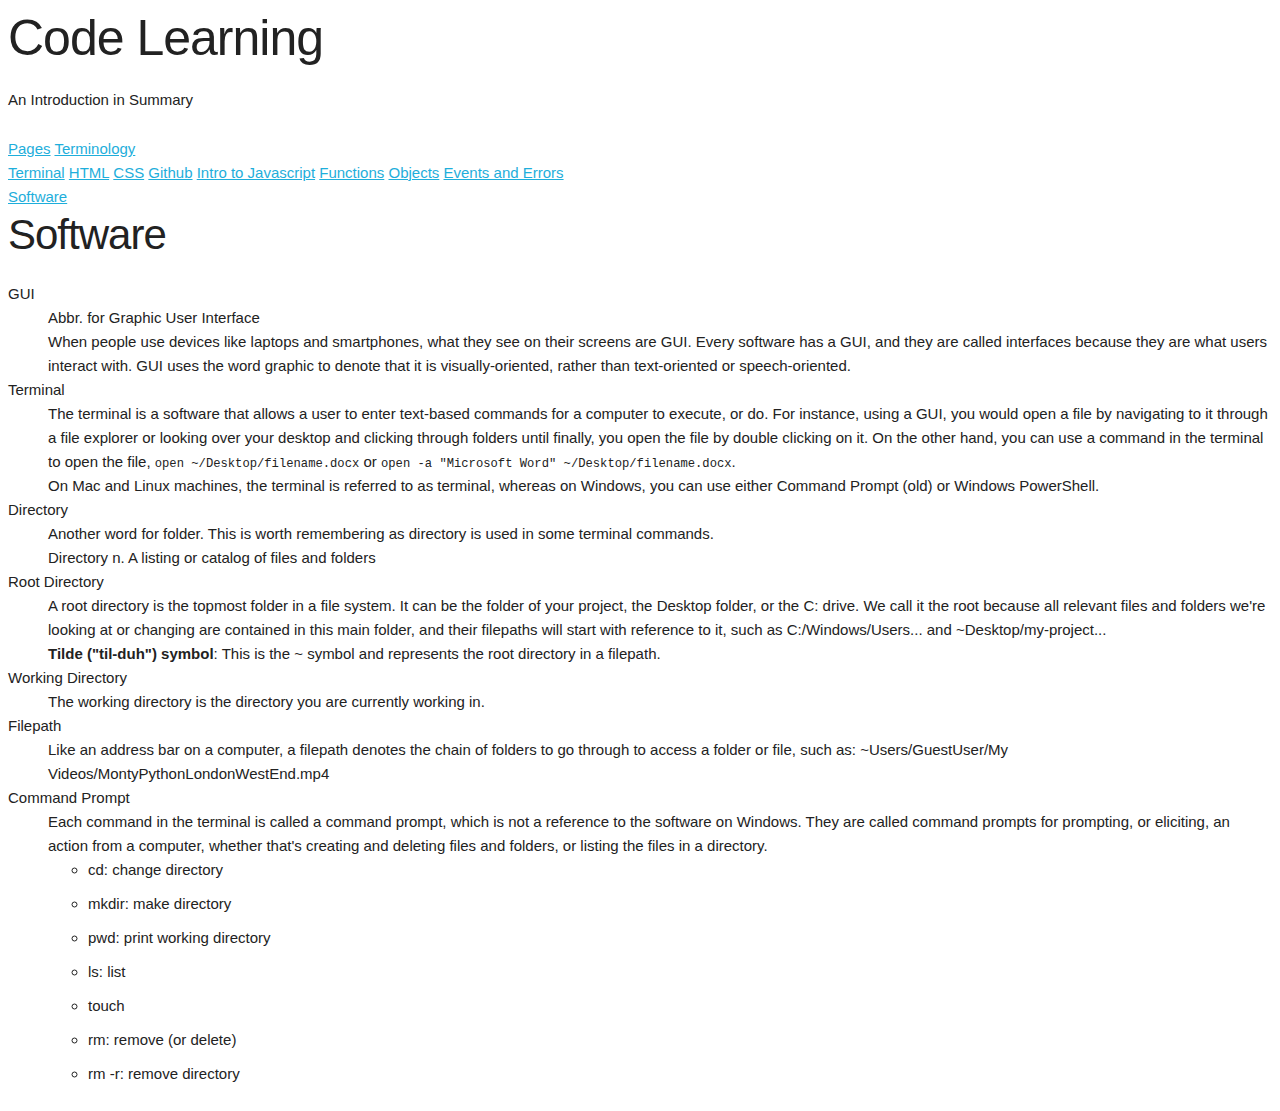
==== webpages/index.html @ c03edb23 "WIP webpage versions of text notes" ====
<!DOCTYPE html>
<html lang="en">
<head>
    <title>Code Learning</title>
    <meta charset="utf-8" />
    <meta name="viewport" content="width=device-width, initial-scale=1" />
    <link rel="stylesheet" href="css/skeleton.css" />
    <style></style>
</head>
<body>
    <nav>
        <div>
            <h1>Code Learning</h1>
            <p>An Introduction in Summary</p>
        </div>
        <div>
            <a href="#pages">Pages</a>
            <a href="#terminology">Terminology</a>
        </div>
    </nav>
    <main>
        <section id="pages">
            <nav class="section-nav">
                <a href="terminal.html">Terminal</a>
                <a href="html.html">HTML</a>
                <a href="css.html">CSS</a>
                <a href="github.html">Github</a>
                <a href="data-and-variables.html">Intro to Javascript</a>
                <a href="functions.html">Functions</a>
                <a href="objects.html">Objects</a>
                <a href="events-and-errors.html">Events and Errors</a>
            </nav>
        </section>
        <section id="terminology">
            <nav class="section-nav">
                <a href="#software">Software</a>
            </nav>
            <article id="software">
                <h2>Software</h2>
                <dl>
                    <dt>GUI</dt>
                    <dd>Abbr. for Graphic User Interface</dd>
                    <dd>When people use devices like laptops and smartphones, what they see on their screens are GUI. Every software has a GUI, and they are called interfaces because they are what users interact with. GUI uses the word graphic to denote that it is visually-oriented, rather than text-oriented or speech-oriented.</dd>
                    <dt>Terminal</dt>
                    <dd>The terminal is a software that allows a user to enter text-based commands for a computer to execute, or do. For instance, using a GUI, you would open a file by navigating to it through a file explorer or looking over your desktop and clicking through folders until finally, you open the file by double clicking on it. On the other hand, you can use a command in the terminal to open the file, <code class="inline">open ~/Desktop/filename.docx</code> or <code class="inline">open -a "Microsoft Word" ~/Desktop/filename.docx</code>.</dd>
                    <dd>On Mac and Linux machines, the terminal is referred to as terminal, whereas on Windows, you can use either Command Prompt (old) or Windows PowerShell.</dd>
                    <dt>Directory</dt>
                    <dd>Another word for folder. This is worth remembering as directory is used in some terminal commands.</dd>
                    <dd>Directory n. A listing or catalog of files and folders</dd>
                    <dt>Root Directory</dt>
                    <dd>A root directory is the topmost folder in a file system. It can be the folder of your project, the Desktop folder, or the C: drive. We call it the root because all relevant files and folders we're looking at or changing are contained in this main folder, and their filepaths will start with reference to it, such as C:/Windows/Users... and ~Desktop/my-project...</dd>
                    <dd><strong>Tilde ("til-duh") symbol</strong>: This is the ~ symbol and represents the root directory in a filepath.</dd>
                    <dt>Working Directory</dt>
                    <dd>The working directory is the directory you are currently working in.</dd>
                    <dt>Filepath</dt>
                    <dd>Like an address bar on a computer, a filepath denotes the chain of folders to go through to access a folder or file, such as: ~Users/GuestUser/My Videos/MontyPythonLondonWestEnd.mp4</dd>
                    <dt>Command Prompt</dt>
                    <dd>Each command in the terminal is called a command prompt, which is not a reference to the software on Windows. They are called command prompts for prompting, or eliciting, an action from a computer, whether that's creating and deleting files and folders, or listing the files in a directory.</dd>
                    <dd>
                        <ul>
                            <li>cd: change directory</li>
                            <li>mkdir: make directory</li>
                            <li>pwd: print working directory</li>
                            <li>ls: list</li>
                            <li>touch</li>
                            <li>rm: remove (or delete)</li>
                            <li>rm -r: remove directory</li>
                        </ul>
                    </dd>
                </dl>
            </article>
        </section>
    </main>
    <script src=""></script>
</body>
</html>
---- webpages/css/skeleton.css ----
/*
* Skeleton V2.0.4
* Copyright 2014, Dave Gamache
* www.getskeleton.com
* Free to use under the MIT license.
* http://www.opensource.org/licenses/mit-license.php
* 12/29/2014
*/


/* Table of contents
––––––––––––––––––––––––––––––––––––––––––––––––––
- Grid
- Base Styles
- Typography
- Links
- Buttons
- Forms
- Lists
- Code
- Tables
- Spacing
- Utilities
- Clearing
*/


/* Grid
–––––––––––––––––––––––––––––––––––––––––––––––––– */
.container {
  position: relative;
  width: 100%;
  max-width: 960px;
  margin: 0 auto;
  padding: 0 20px;
  box-sizing: border-box; }

/* For devices larger than 400px */
@media (min-width: 400px) {
  .container {
    width: 85%;
    padding: 0; }
}

/* For devices larger than 550px */
@media (min-width: 550px) {
  .container {
    width: 80%; }
  }

/* Base Styles
–––––––––––––––––––––––––––––––––––––––––––––––––– */
/* NOTE
html is set to 62.5% so that all the REM measurements throughout Skeleton
are based on 10px sizing. So basically 1.5rem = 15px :) */
html {
  font-size: 62.5%; }
body {
  font-size: 1.5em; /* currently ems cause chrome bug misinterpreting rems on body element */
  line-height: 1.6;
  font-weight: 400;
  font-family: "Raleway", "HelveticaNeue", "Helvetica Neue", Helvetica, Arial, sans-serif;
  color: #222; }


/* Typography
–––––––––––––––––––––––––––––––––––––––––––––––––– */
h1, h2, h3, h4, h5, h6 {
  margin-top: 0;
  margin-bottom: 2rem;
  font-weight: 300; }
h1 { font-size: 4.0rem; line-height: 1.2;  letter-spacing: -.1rem;}
h2 { font-size: 3.6rem; line-height: 1.25; letter-spacing: -.1rem; }
h3 { font-size: 3.0rem; line-height: 1.3;  letter-spacing: -.1rem; }
h4 { font-size: 2.4rem; line-height: 1.35; letter-spacing: -.08rem; }
h5 { font-size: 1.8rem; line-height: 1.5;  letter-spacing: -.05rem; }
h6 { font-size: 1.5rem; line-height: 1.6;  letter-spacing: 0; }

/* Larger than phablet */
@media (min-width: 550px) {
  h1 { font-size: 5.0rem; }
  h2 { font-size: 4.2rem; }
  h3 { font-size: 3.6rem; }
  h4 { font-size: 3.0rem; }
  h5 { font-size: 2.4rem; }
  h6 { font-size: 1.5rem; }
}

p {
  margin-top: 0; }


/* Links
–––––––––––––––––––––––––––––––––––––––––––––––––– */
a {
  color: #1EAEDB; }
a:hover {
  color: #0FA0CE; }


/* Buttons
–––––––––––––––––––––––––––––––––––––––––––––––––– */
.button,
button,
input[type="submit"],
input[type="reset"],
input[type="button"] {
  display: inline-block;
  height: 38px;
  padding: 0 30px;
  color: #555;
  text-align: center;
  font-size: 11px;
  font-weight: 600;
  line-height: 38px;
  letter-spacing: .1rem;
  text-transform: uppercase;
  text-decoration: none;
  white-space: nowrap;
  background-color: transparent;
  border-radius: 4px;
  border: 1px solid #bbb;
  cursor: pointer;
  box-sizing: border-box; }
.button:hover,
button:hover,
input[type="submit"]:hover,
input[type="reset"]:hover,
input[type="button"]:hover,
.button:focus,
button:focus,
input[type="submit"]:focus,
input[type="reset"]:focus,
input[type="button"]:focus {
  color: #333;
  border-color: #888;
  outline: 0; }
.button.button-primary,
button.button-primary,
input[type="submit"].button-primary,
input[type="reset"].button-primary,
input[type="button"].button-primary {
  color: #FFF;
  background-color: #33C3F0;
  border-color: #33C3F0; }
.button.button-primary:hover,
button.button-primary:hover,
input[type="submit"].button-primary:hover,
input[type="reset"].button-primary:hover,
input[type="button"].button-primary:hover,
.button.button-primary:focus,
button.button-primary:focus,
input[type="submit"].button-primary:focus,
input[type="reset"].button-primary:focus,
input[type="button"].button-primary:focus {
  color: #FFF;
  background-color: #1EAEDB;
  border-color: #1EAEDB; }


/* Forms
–––––––––––––––––––––––––––––––––––––––––––––––––– */

label,
legend {
  display: block;
  margin-bottom: .5rem;
  font-weight: 600; }
fieldset {
  padding: 0;
  border-width: 0; }


/* Lists
–––––––––––––––––––––––––––––––––––––––––––––––––– */
ul {
  list-style: circle; }
ul ul,
ul ol,
ol ol,
ol ul {
  margin: 1.5rem 0 1.5rem 3rem;
  font-size: 90%; }
li {
  margin-bottom: 1rem; }


/* Spacing
–––––––––––––––––––––––––––––––––––––––––––––––––– */
button,
.button {
  margin-bottom: 1rem; }
input,
textarea,
select,
fieldset {
  margin-bottom: 1.5rem; }
pre,
blockquote,
dl,
figure,
table,
p,
ul,
ol,
form {
  margin-bottom: 2.5rem; }

/* Misc
–––––––––––––––––––––––––––––––––––––––––––––––––– */
hr {
  margin-top: 3rem;
  margin-bottom: 3.5rem;
  border-width: 0;
  border-top: 1px solid #E1E1E1; }


/* Clearing
–––––––––––––––––––––––––––––––––––––––––––––––––– */

/* Self Clearing Goodness */
.container:after,
.row:after,
.u-cf {
  content: "";
  display: table;
  clear: both; }
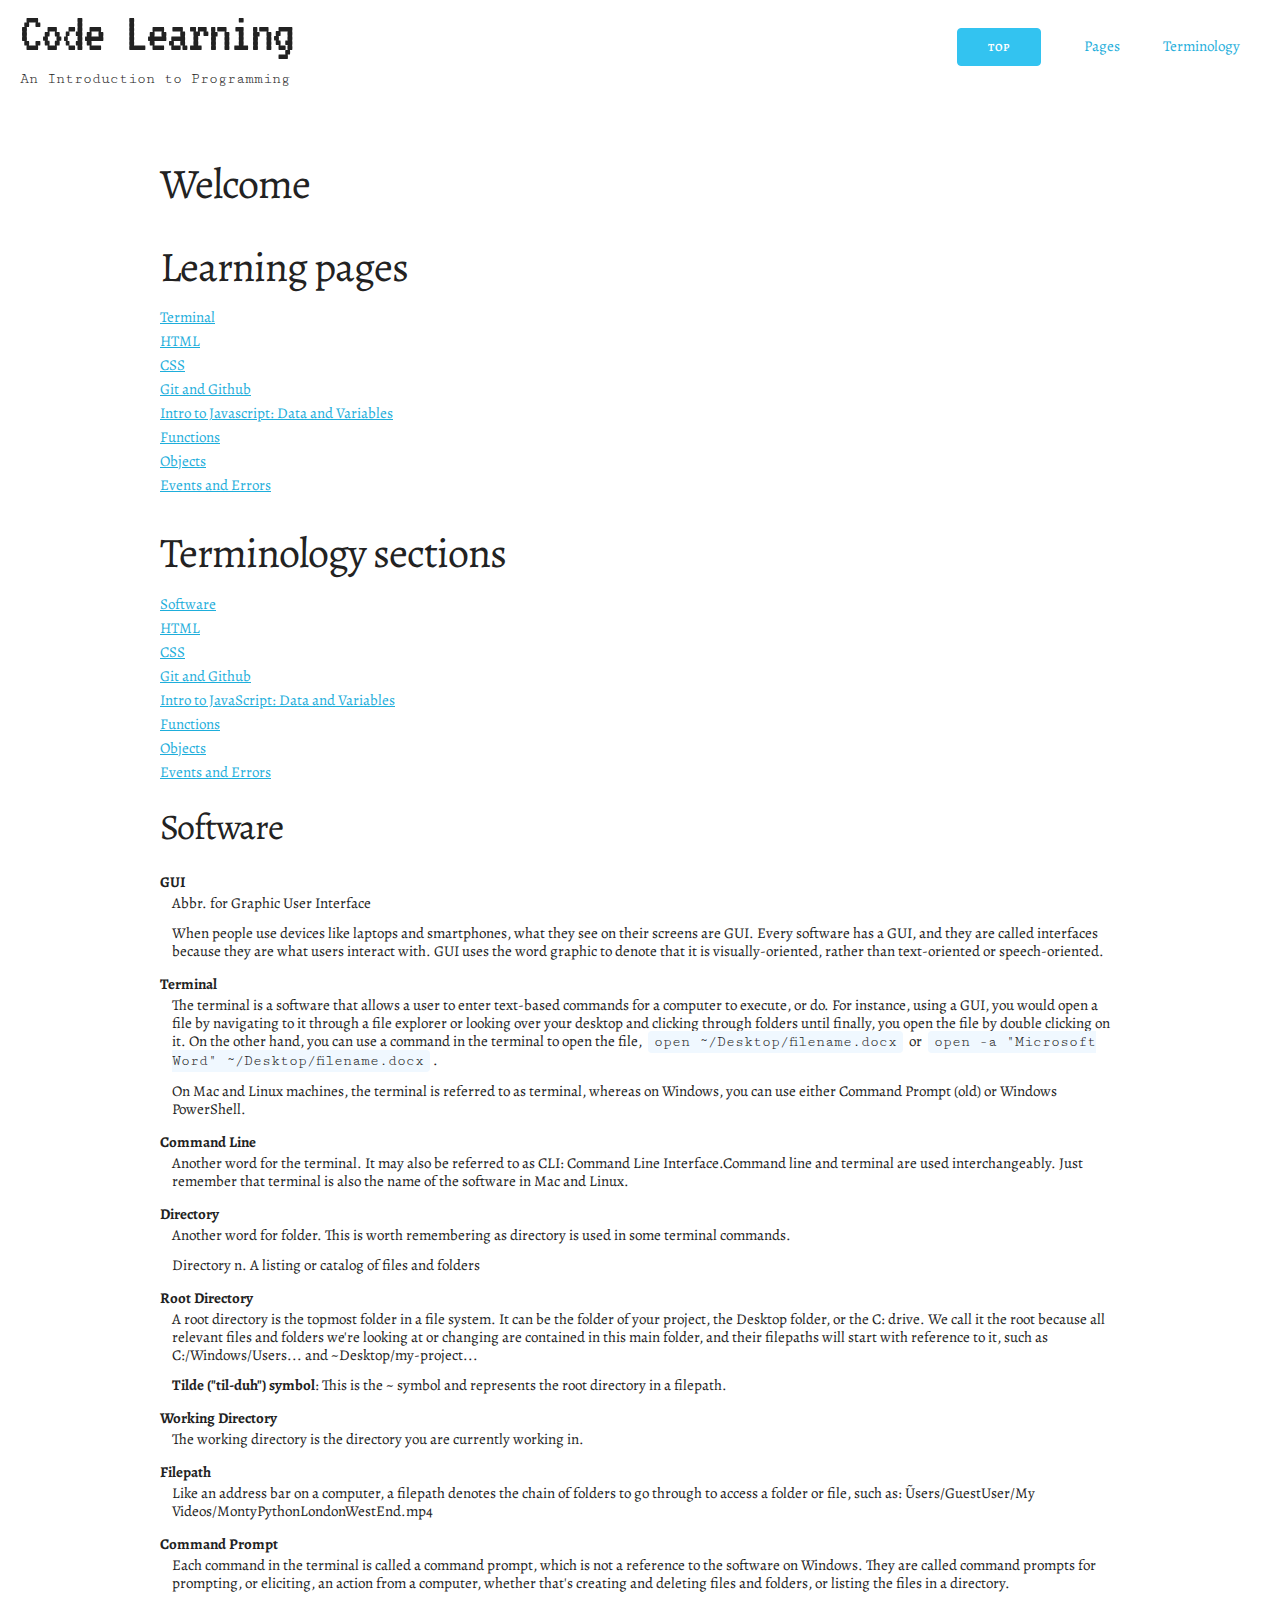
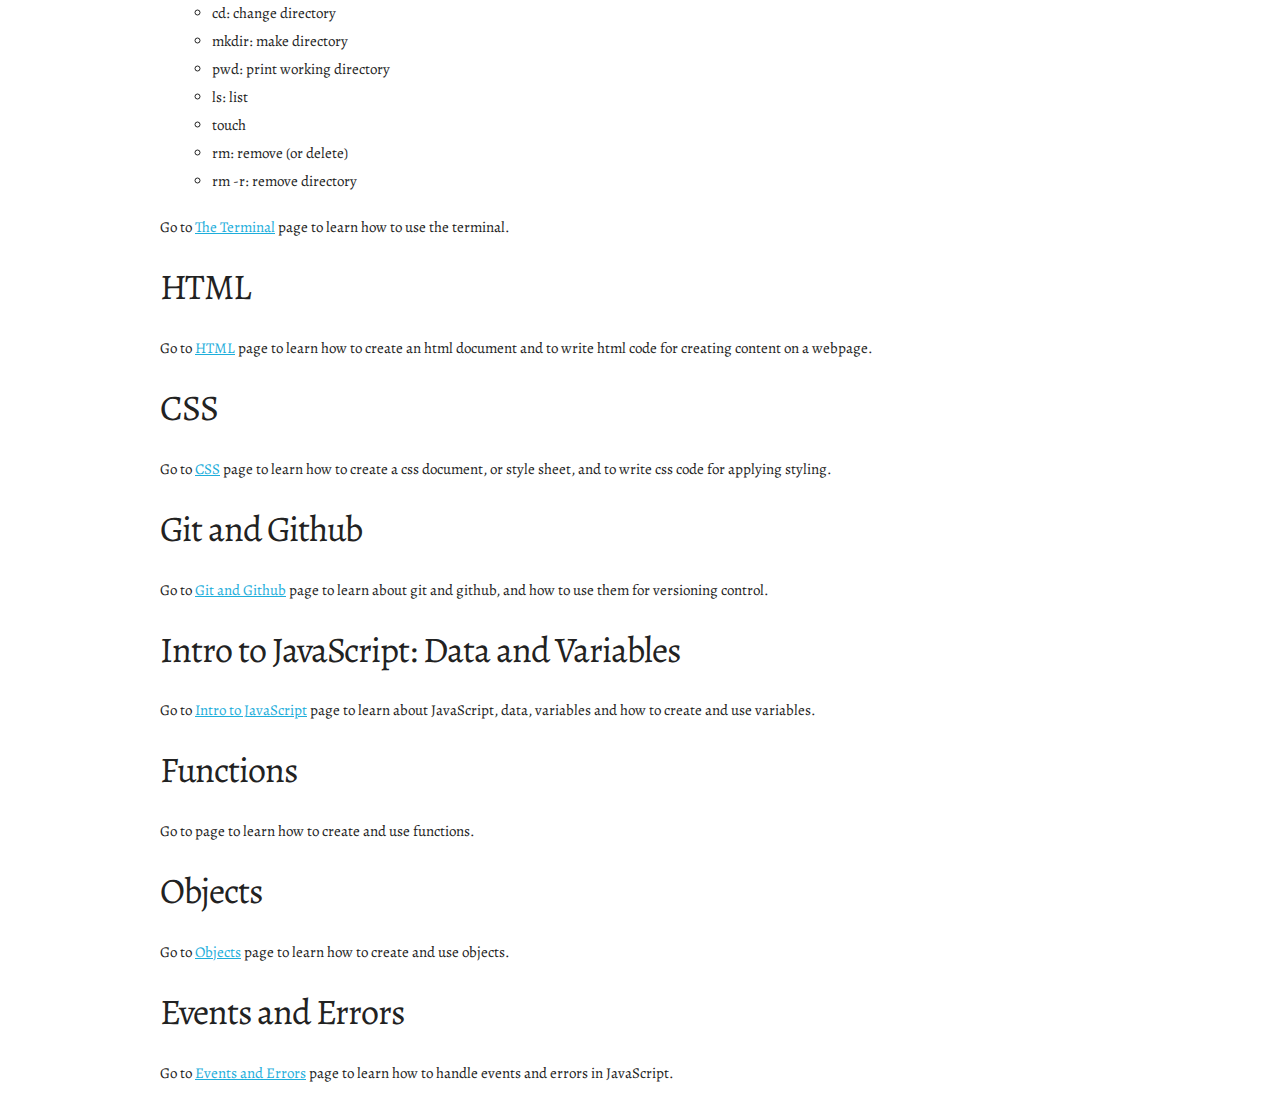
==== commit d93f2652: "WIP Add terminal material to terminal page and terminology to homepage" ====
--- a/webpages/index.html
+++ b/webpages/index.html
@@ -4,39 +4,56 @@
     <title>Code Learning</title>
     <meta charset="utf-8" />
     <meta name="viewport" content="width=device-width, initial-scale=1" />
-    <link rel="stylesheet" href="css/skeleton.css" />
-    <style></style>
+    <link rel="preconnect" href="https://fonts.googleapis.com">
+    <link rel="preconnect" href="https://fonts.gstatic.com" crossorigin>
+    <link href="https://fonts.googleapis.com/css2?family=Alegreya:ital,wght@0,400;0,700;1,400;1,700&family=Cutive+Mono&family=VT323&display=swap" rel="stylesheet">
+    <link rel="stylesheet" href="css/skeleton.css">
+    <link rel="stylesheet" href="css/styles.css">
 </head>
 <body>
-    <nav>
+    <nav class="page-nav">
         <div>
             <h1>Code Learning</h1>
-            <p>An Introduction in Summary</p>
+            <p>An Introduction to Programming</p>
         </div>
         <div>
+            <a class="button button-primary" href="#">top</a>
             <a href="#pages">Pages</a>
             <a href="#terminology">Terminology</a>
         </div>
     </nav>
-    <main>
+    <main class="container">
+        <section>
+            <h2>Welcome</h2>
+            <p></p>
+        </section>
         <section id="pages">
+            <h2>Learning pages</h2>
             <nav class="section-nav">
                 <a href="terminal.html">Terminal</a>
                 <a href="html.html">HTML</a>
                 <a href="css.html">CSS</a>
-                <a href="github.html">Github</a>
-                <a href="data-and-variables.html">Intro to Javascript</a>
+                <a href="github.html">Git and Github</a>
+                <a href="data-and-variables.html">Intro to Javascript: Data and Variables</a>
                 <a href="functions.html">Functions</a>
                 <a href="objects.html">Objects</a>
                 <a href="events-and-errors.html">Events and Errors</a>
             </nav>
         </section>
         <section id="terminology">
+            <h2>Terminology sections</h2>
             <nav class="section-nav">
                 <a href="#software">Software</a>
+                <a href="#html">HTML</a>
+                <a href="#css">CSS</a>
+                <a href="#github">Git and Github</a>
+                <a href="#data-variables">Intro to JavaScript: Data and Variables</a>
+                <a href="#functions">Functions</a>
+                <a href="#objects">Objects</a>
+                <a href="#events-errors">Events and Errors</a>
             </nav>
             <article id="software">
-                <h2>Software</h2>
+                <h3>Software</h3>
                 <dl>
                     <dt>GUI</dt>
                     <dd>Abbr. for Graphic User Interface</dd>
@@ -44,6 +61,8 @@
                     <dt>Terminal</dt>
                     <dd>The terminal is a software that allows a user to enter text-based commands for a computer to execute, or do. For instance, using a GUI, you would open a file by navigating to it through a file explorer or looking over your desktop and clicking through folders until finally, you open the file by double clicking on it. On the other hand, you can use a command in the terminal to open the file, <code class="inline">open ~/Desktop/filename.docx</code> or <code class="inline">open -a "Microsoft Word" ~/Desktop/filename.docx</code>.</dd>
                     <dd>On Mac and Linux machines, the terminal is referred to as terminal, whereas on Windows, you can use either Command Prompt (old) or Windows PowerShell.</dd>
+                    <dt>Command Line</dt>
+                    <dd>Another word for the terminal. It may also be referred to as CLI: Command Line Interface.Command line and terminal are used interchangeably. Just remember that terminal is also the name of the software in Mac and Linux.</dd>
                     <dt>Directory</dt>
                     <dd>Another word for folder. This is worth remembering as directory is used in some terminal commands.</dd>
                     <dd>Directory n. A listing or catalog of files and folders</dd>
@@ -68,9 +87,65 @@
                         </ul>
                     </dd>
                 </dl>
+                <p>Go to <a href="terminal.html">The Terminal</a> page to learn how to use the terminal.</p>
+            </article>
+            <article id="#html">
+                <h3>HTML</h3>
+                <dl>
+                    <dt></dt>
+                    <dd></dd>
+                </dl>
+                <p>Go to <a href="html.html">HTML</a> page to learn how to create an html document and to write html code for creating content on a webpage.</p>
+            </article>
+            <article id="#css">
+                <h3>CSS</h3>
+                <dl>
+                    <dt></dt>
+                    <dd></dd>
+                </dl>
+                <p>Go to <a href="css.html">CSS</a> page to learn how to create a css document, or style sheet, and to write css code for applying styling.</p>
+            </article>
+            <article id="#github">
+                <h3>Git and Github</h3>
+                <dl>
+                    <dt></dt>
+                    <dd></dd>
+                </dl>
+                <p>Go to <a href="github.html">Git and Github</a> page to learn about git and github, and how to use them for versioning control.</p>
+            </article>
+            <article id="#data-variables">
+                <h3>Intro to JavaScript: Data and Variables</h3>
+                <dl>
+                    <dt></dt>
+                    <dd></dd>
+                </dl>
+                <p>Go to <a href="data-and-variables.html">Intro to JavaScript</a> page to learn about JavaScript, data, variables and how to create and use variables.</p>
+            </article>
+            <article id="#functions">
+                <h3>Functions</h3>
+                <dl>
+                    <dt></dt>
+                    <dd></dd>
+                </dl>
+                <p>Go to <a href="functions.html"></a> page to learn how to create and use functions.</p>
+            </article>
+            <article id="#objects">
+                <h3>Objects</h3>
+                <dl>
+                    <dt></dt>
+                    <dd></dd>
+                </dl>
+                <p>Go to <a href="objects.html">Objects</a> page to learn how to create and use objects.</p>
+            </article>
+            <article id="#events-errors">
+                <h3>Events and Errors</h3>
+                <dl>
+                    <dt></dt>
+                    <dd></dd>
+                </dl>
+                <p>Go to <a href="events-and-errors.html">Events and Errors</a> page to learn how to handle events and errors in JavaScript.</p>
             </article>
         </section>
     </main>
-    <script src=""></script>
 </body>
 </html>--- a/webpages/css/skeleton.css
+++ b/webpages/css/skeleton.css
@@ -32,8 +32,7 @@
   width: 100%;
   max-width: 960px;
   margin: 0 auto;
-  padding: 0 20px;
-  box-sizing: border-box; }
+  padding: 0 20px; }
 
 /* For devices larger than 400px */
 @media (min-width: 400px) {
--- a/webpages/css/styles.css
+++ b/webpages/css/styles.css
@@ -0,0 +1,96 @@
+* {
+    box-sizing: border-box;
+    -ms-overflow-style: none;
+    scrollbar-width: none;
+    scroll-behavior: smooth;
+}
+
+*::-webkit-scrollbar { 
+    display: none;
+}
+
+body {
+    font-family: 'Alegreya';
+}
+
+.page-nav {
+    position: fixed;
+    top: 0;
+    left: 0;
+    width: 100%;
+    height: 9.2rem;
+    background: white;
+    display: flex;
+    justify-content: space-between;
+    z-index: 10;
+}
+
+.page-nav div {
+    margin: 0 2rem;
+}
+
+.page-nav h1 {
+    margin: 0;
+    font-family: 'VT323';
+    font-size: 5.6rem;
+}
+
+.page-nav p {
+    margin: 0;
+    font-family: 'Cutive Mono';
+}
+
+.page-nav a {
+    margin: 0 2rem;
+    line-height: 9.2rem;
+    text-decoration: none;
+}
+
+.page-nav .button {
+    line-height: 38px;
+}
+
+.container {
+    padding-top: 12rem;
+}
+
+section {
+    margin-top: 3rem;
+}
+
+h2 {
+    margin-bottom: 1.2rem;
+}
+
+h3 {
+    margin-top: 2rem;
+}
+
+dt {
+    font-weight: bold;
+}
+
+dd {
+    margin-left: 1.2rem;
+    margin-bottom: 1.2rem;
+    line-height: 1.2;
+}
+
+.section-nav {
+    display: flex;
+    flex-direction: column;
+}
+
+code {
+    display: block;
+    margin: 2rem 0;
+    padding: 0.3rem 0.6rem;
+    border-radius: 0.4rem;
+    background: aliceblue;
+    font-family: 'Cutive Mono';
+}
+
+code.inline {
+    display: inline;
+    margin: 0.3rem;
+}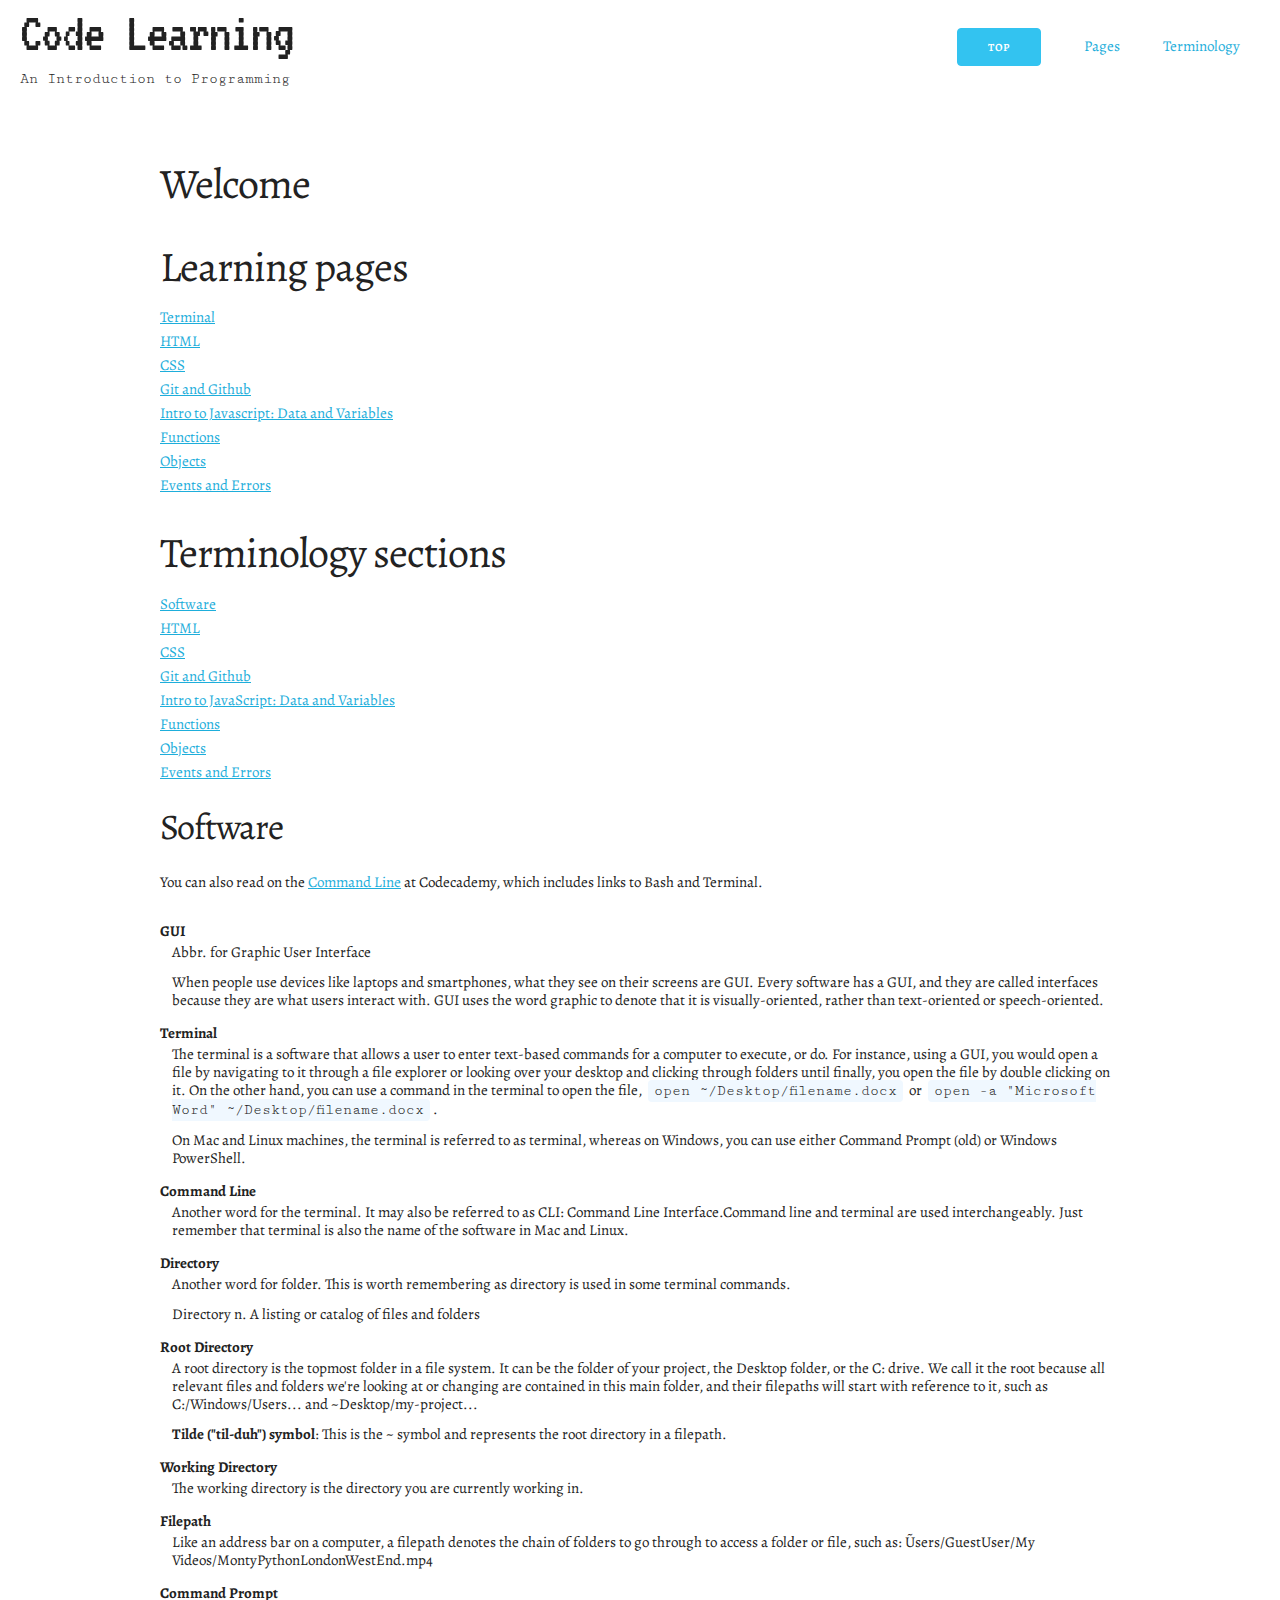
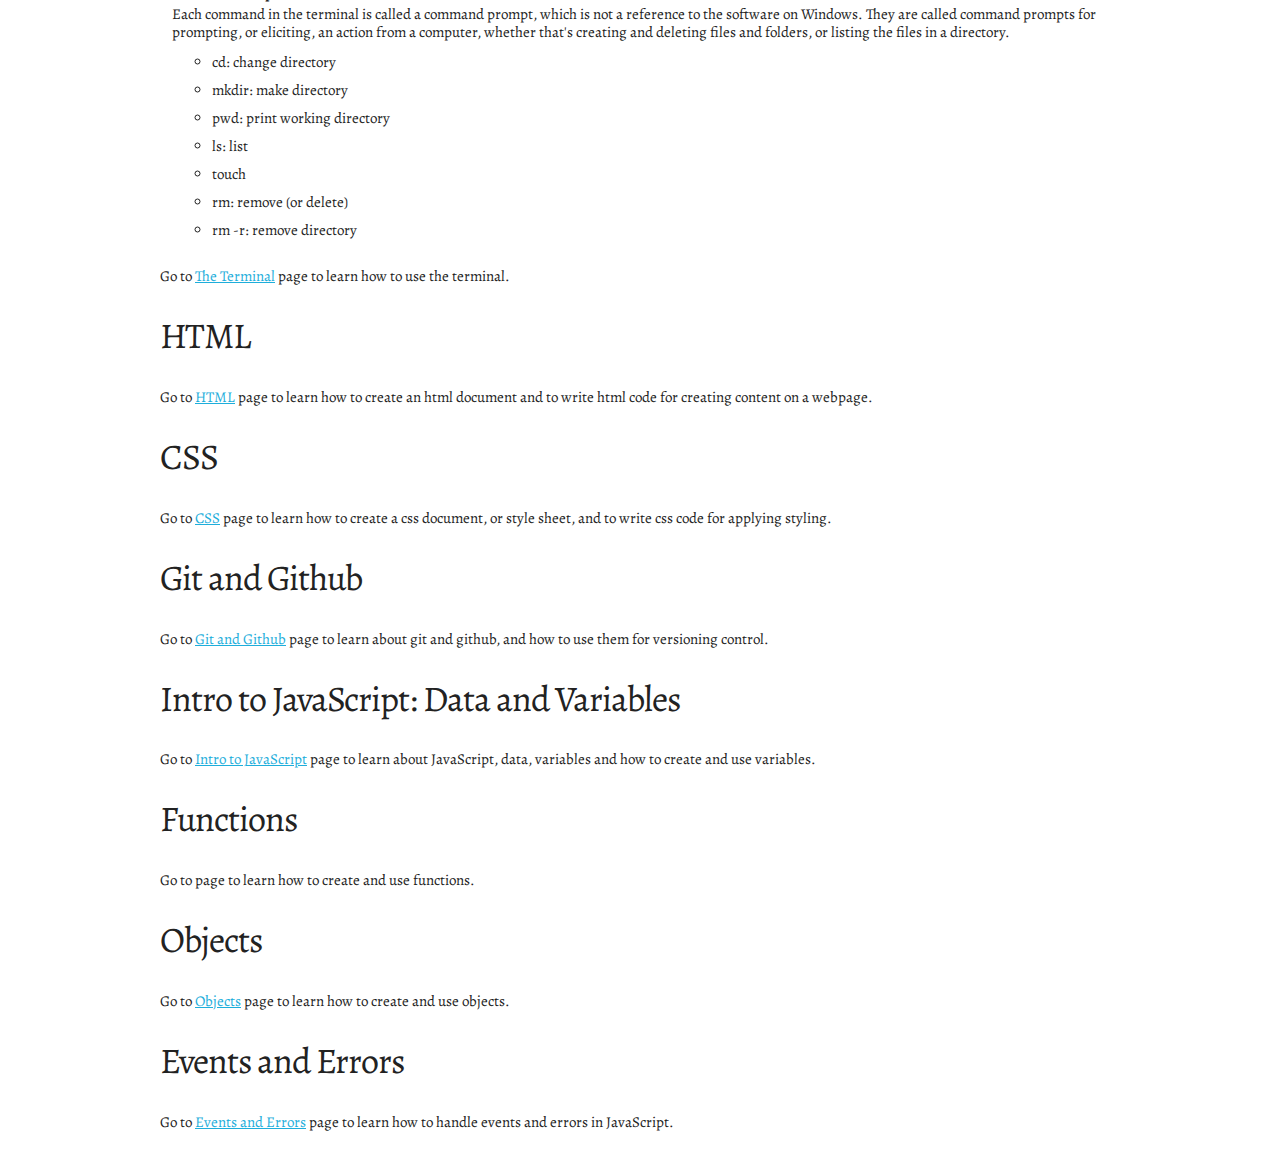
==== commit 77f8c536: "WIP Add terminal material and terminology" ====
--- a/webpages/index.html
+++ b/webpages/index.html
@@ -54,6 +54,7 @@
             </nav>
             <article id="software">
                 <h3>Software</h3>
+                <p>You can also read on the <a href="https://www.codecademy.com/resources/docs/command-line" target="_blank">Command Line</a> at Codecademy, which includes links to Bash and Terminal.</p>
                 <dl>
                     <dt>GUI</dt>
                     <dd>Abbr. for Graphic User Interface</dd>
